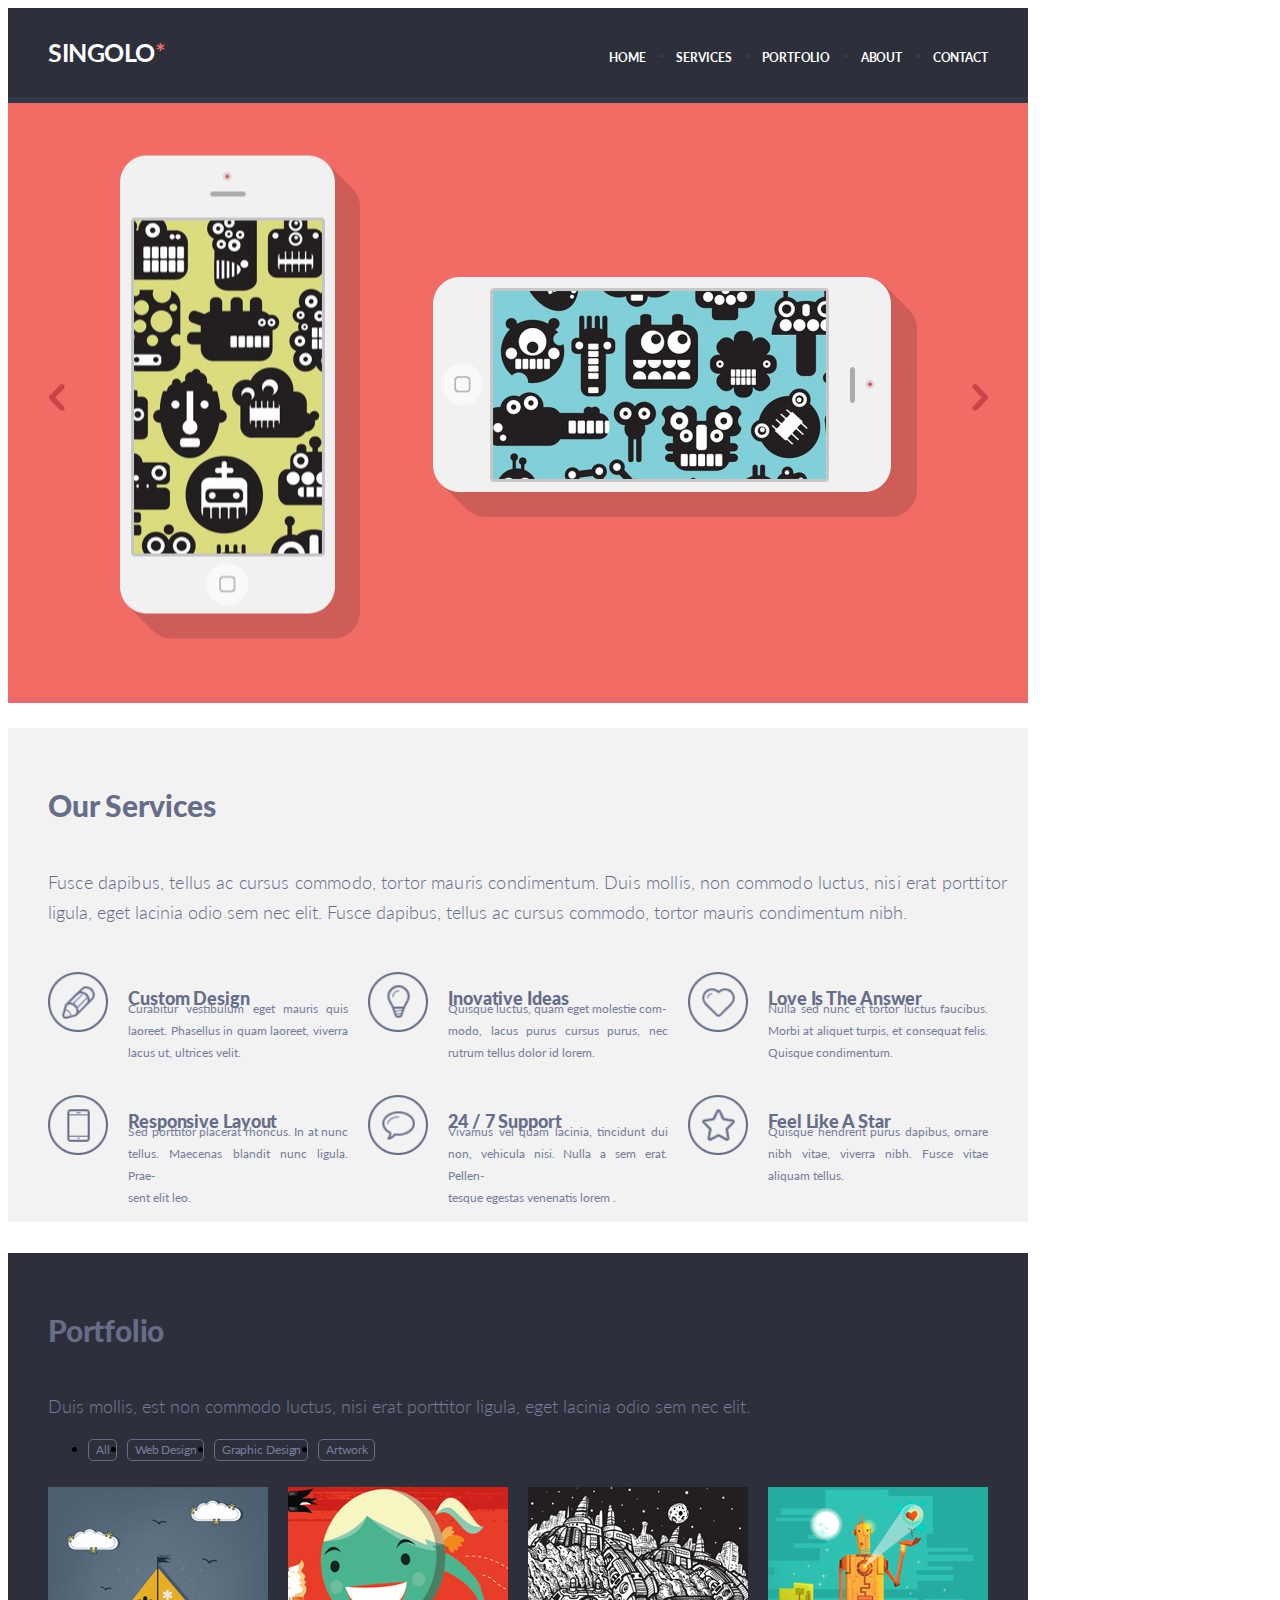
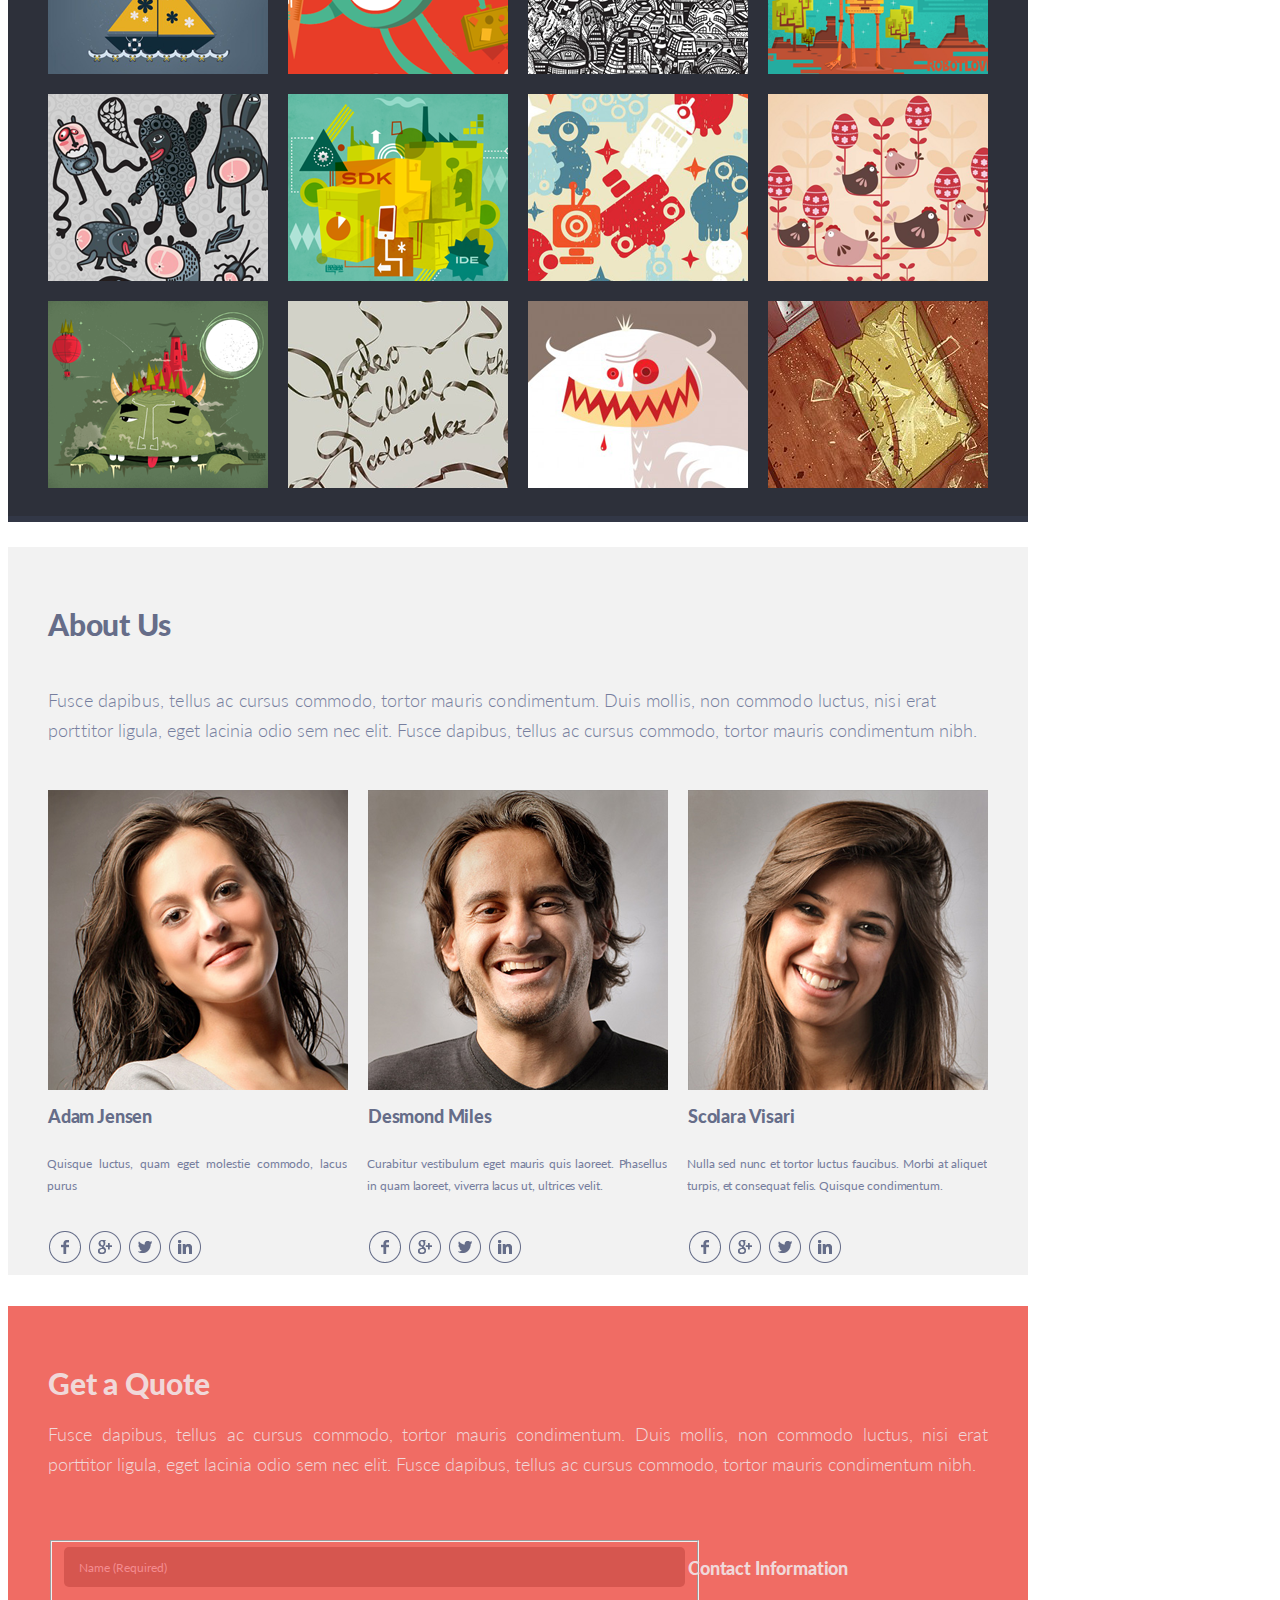
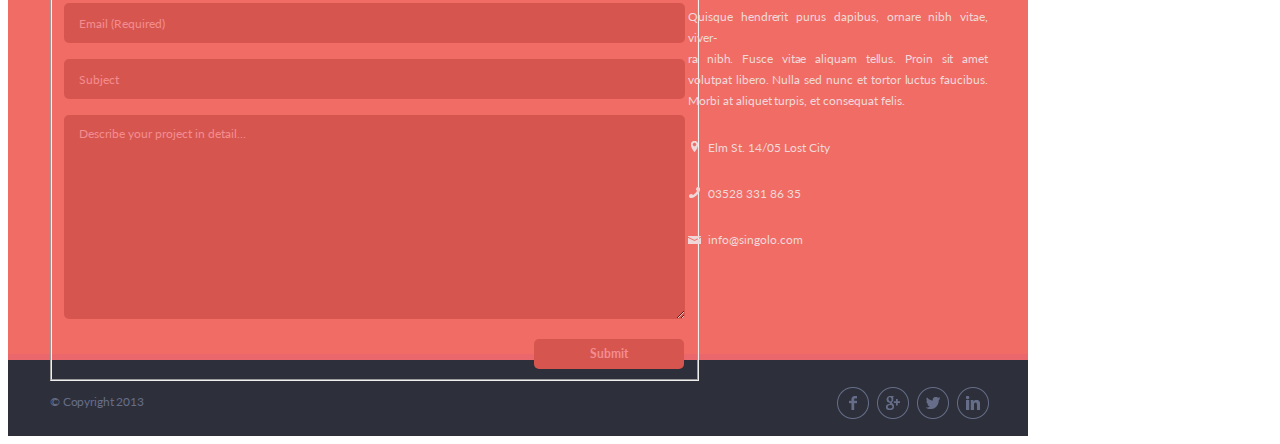
==== index.html @ c53ad495 "fix: change names" ====
<!DOCTYPE html>
<html lang="en">
<head>
  <meta charset="UTF-8">
  <meta name="viewport" content="width=device-width, initial-scale=1.0">
  <meta http-equiv="X-UA-Compatible" content="ie=edge">
  <link rel="stylesheet" href="style.css">
  <link rel="stylesheet" href="http://yui.yahooapis.com/3.18.1/build/cssreset/cssreset-min.css">
  <link rel="stylesheet" href="https://fonts.googleapis.com/css?family=Lato:300,400,700,900&display=swap">
  <title>Singolo</title>
</head>
<body>
  <header class="header">
    <div class="inner">
      <h1 class="h1">SINGOLO<span class="h1-add">*</span></h1>
      <nav class="main-nav">
        <ul class="nav">
          <li class="nav-item"><a href="#">HOME</a></li>
          <li class="nav-item dot">·</li>
          <li class="nav-item"><a href="#">SERVICES</a></li>
          <li class="nav-item dot">·</li>
          <li class="nav-item"><a href="#">PORTFOLIO</a></li>
          <li class="nav-item dot">·</li>
          <li class="nav-item"><a href="#">ABOUT</a></li>
          <li class="nav-item dot">·</li>
          <li class="nav-item"><a href="#">CONTACT</a></li>
        </ul>
      </nav>
    </div>
  </header>
  <section class="slider">
    <div class="slider-container">
      <div class="arrow block1"><img src="assets/images/right.svg" alt="Switch to the previous img" width="16" height="27"></div>
      <div class="block2"><img src="assets/images/iPhone_vertical.svg" alt="iPhone Vertical" width="240" height="484"></div>
      <div class="block3"><img src="assets/images/iPhone_horizontal.svg" alt="iPhone Horizontal" width="484" height="240"></div>
      <div class="arrow block4"><img src="assets/images/left.svg" alt="Switch to the next img" width="16" height="27"></div>
    </div>
  </section>
  <section class="services">
    <div class="intro">
      <h2 class="h2-services">Our Services</h2>
      <p class="zero-descr">Fusce dapibus, tellus ac cursus commodo, tortor mauris condimentum. Duis mollis, non commodo luctus, nisi erat porttitor <br><span class="zero-descr-line">ligula, eget lacinia odio sem nec elit. Fusce dapibus, tellus ac cursus commodo, tortor mauris condimentum nibh.</span></p>
    </div>
    <div class="service-block">
      <div class="grid_icon">
        <img class="icon" src="assets/images/pen.svg" alt="Icon" width="60" height="60">
        <h3 class="name">Custom Design</h3>
        <p class="text">Curabitur vestibulum eget mauris quis laoreet. Phasellus in quam laoreet, viverra lacus ut, ultrices velit.</p>
      </div>
      <div class="grid_icon">
        <img class="icon" src="assets/images/bulb.svg" alt="Icon" width="60" height="60">
        <h3 class="name">Inovative Ideas</h3>
        <p class="text">Quisque luctus, quam eget molestie com-<br>modo, lacus purus cursus purus, nec rutrum tellus dolor id lorem.</p>
      </div>
      <div class="grid_icon">
        <img class="icon" src="assets/images/heart.svg" alt="Icon" width="60" height="60">
        <h3 class="name">Love Is The Answer</h3>
        <p class="text">Nulla sed nunc et tortor luctus faucibus. Morbi at aliquet turpis, et consequat felis. Quisque condimentum.</p>
      </div>
      <div class="grid_icon">
        <img class="icon" src="assets/images/phone.svg" alt="Icon" width="60" height="60">
        <h3 class="name">Responsive Layout</h3>
        <p class="text">Sed porttitor placerat rhoncus. In at nunc tellus. Maecenas blandit nunc ligula. Prae-<br>sent elit leo.</p>
      </div>
      <div class="grid_icon">
        <img class="icon" src="assets/images/bubble.svg" alt="Icon" width="60" height="60">
        <h3 class="name">24 / 7 Support</h3>
        <p class="text">Vivamus vel quam lacinia, tincidunt dui non, vehicula nisi. Nulla a sem erat. Pellen-<br>tesque egestas venenatis lorem .</p>
      </div>
      <div class="grid_icon">
        <img class="icon" src="assets/images/star.svg" alt="Icon" width="60" height="60">
        <h3 class="name">Feel Like A Star</h3>
        <p class="text">Quisque hendrerit purus dapibus, ornare nibh vitae, viverra nibh. Fusce vitae aliquam tellus.</p>
      </div>
    </div>
  </section>
  <section class="top">
    <h2 class="portfolio">Portfolio</h2>
    <p class="first-descr">Duis mollis, est non commodo luctus, nisi erat porttitor ligula, eget lacinia odio sem nec elit.</p>
    <nav>
      <ul class="nav">
        <li><a class="nav-second" href="#">All</a></li>
        <li><a class="nav-second" href="#">Web Design</a></li>
        <li><a class="nav-second" href="#">Graphic Design</a></li>
        <li><a class="nav-second" href="#">Artwork</a></li>
      </ul>
    </nav>
    <div class="gallery">
      <img class="item" src="assets/images2/Image1.png" alt="Art" width="220" height="187">
      <img class="item" src="assets/images2/Image2.png" alt="Art" width="220" height="187">
      <img class="item" src="assets/images2/Image3.png" alt="Art" width="220" height="187">
      <img class="item" src="assets/images2/Image4.png" alt="Art" width="220" height="187">
      <img class="item" src="assets/images2/Image5.png" alt="Art" width="220" height="187">
      <img class="item" src="assets/images2/Image6.png" alt="Art" width="220" height="187">
      <img class="item" src="assets/images2/Image7.png" alt="Art" width="220" height="187">
      <img class="item" src="assets/images2/Image8.png" alt="Art" width="220" height="187">
      <img class="item" src="assets/images2/Image9.png" alt="Art" width="220" height="187">
      <img class="item" src="assets/images2/Image10.png" alt="Art" width="220" height="187">
      <img class="item" src="assets/images2/Image11.png" alt="Art" width="220" height="187">
      <img class="item" src="assets/images2/Image12.png" alt="Art" width="220" height="187">
    </div>
  </section>
  <section class="about">
    <h2 class="h2">About Us</h2>
    <p class="second-descr"><span class="sec-line">Fusce dapibus, tellus ac cursus commodo, tortor mauris condimentum. Duis mollis, non commodo luctus, nisi erat porttitor</span> ligula, eget lacinia odio sem nec elit. Fusce dapibus, tellus ac cursus commodo, tortor mauris condimentum nibh.</p>
    <div class="info">
      <div class="contact">
        <img class="photo" src="assets/images2/photo1.png" alt="Photo" width="300" height="300">
        <h3 class="h3">Adam Jensen</h3>
        <p class="personal-info">Quisque luctus, quam eget molestie commodo, lacus purus<br> cursus purus, nec rutrum tellus dolor id lorem.</p>
        <div class="social">
          <div class="icon"><a href="#"><img src="assets/images2/facebook.svg" width="35" height="35" border="0" alt="Facebook"></a></div>
          <div class="icon"><a href="#"><img src="assets/images2/google.svg" width="35" height="35" border="0" alt="Google+"></a></div>
          <div class="icon"><a href="#"><img src="assets/images2/twitter.svg" width="35" height="35" border="0" alt="Twitter"></a></div>
          <div class="icon"><a href="#"><img src="assets/images2/linkedin.svg" width="35" height="35" border="0" alt="Linkedin"></a></div>
        </div>
      </div>
      <div class="contact">
        <img class="photo" src="assets/images2/photo2.png" alt="Photo" width="300" height="300">
        <h3 class="h3">Desmond Miles</h3>
        <p class="personal-info">Curabitur vestibulum eget mauris quis laoreet. Phasellus in quam laoreet, viverra lacus ut, ultrices velit.</p>
        <div class="social">
          <div class="icon"><a href="#"><img src="assets/images2/facebook.svg" width="35" height="35" border="0" alt="Facebook"></a></div>
          <div class="icon"><a href="#"><img src="assets/images2/google.svg" width="35" height="35" border="0" alt="Google+"></a></div>
          <div class="icon"><a href="#"><img src="assets/images2/twitter.svg" width="35" height="35" border="0" alt="Twitter"></a></div>
          <div class="icon"><a href="#"><img src="assets/images2/linkedin.svg" width="35" height="35" border="0" alt="Linkedin"></a></div>
        </div>
      </div>
        <div class="contact">
          <img class="photo" src="assets/images2/photo3.png" alt="Photo" width="300" height="300">
          <h3 class="h3">Scolara Visari</h3>
          <p class="personal-info">Nulla sed nunc et tortor luctus faucibus. Morbi at aliquet turpis, et consequat felis. Quisque condimentum.</p>
          <div class="social">
            <div class="icon"><a href="#"><img src="assets/images2/facebook.svg" width="35" height="35" border="0" alt="Facebook"></a></div>
            <div class="icon"><a href="#"><img src="assets/images2/google.svg" width="35" height="35" border="0" alt="Google+"></a></div>
            <div class="icon"><a href="#"><img src="assets/images2/twitter.svg" width="35" height="35" border="0" alt="Twitter"></a></div>
            <div class="icon"><a href="#"><img src="assets/images2/linkedin.svg" width="35" height="35" border="0" alt="Linkedin"></a></div>
          </div>
        </div>
    </div>
  </section>
  <section class="form">
    <h2 class="form-name">Get a Quote</h2>
    <p class="form-description">Fusce dapibus, tellus ac cursus commodo, tortor mauris condimentum. Duis mollis, non commodo luctus, nisi erat porttitor ligula, eget lacinia odio sem nec elit. Fusce dapibus, tellus ac cursus commodo, tortor mauris condimentum nibh.</p>
    <div class="form-container">
      <form class="form-inner-paste" action="#" method="post">
        <fieldset class="form-post">
          <input class="field" type="text" name="username" placeholder="Name (Required)" required><br>
          <input class="field" type="email" name="email" placeholder="Email (Required)" required><br>
          <input class="field" type="text" name="subject" placeholder="Subject"><br>
          <textarea class="field txt-area" name="project-details" rows="8" cols="75" placeholder="Describe your project in detail..."></textarea>
          <input class="submit" type="submit" name="submit" value="Submit">
        </fieldset>
      </form>
      <div class="form-inner-info">
        <h3 class="contact-info">Contact Information</h3>
        <p class="contact-info-description">Quisque hendrerit purus dapibus, ornare nibh vitae, viver-<br>ra nibh. Fusce vitae aliquam tellus. Proin sit amet volutpat libero. Nulla sed nunc et tortor luctus faucibus. Morbi at aliquet turpis, et consequat felis.</p>
        <div class="contacts">
          <div class="contact-location">
            <img src="assets/images3/location.svg" alt="location" width="7" height="11">
            <p>Elm St. 14/05 Lost City</p>
          </div>
          <div class="contact-phone">
            <img src="assets/images3/contact-phone.svg" alt="phone" width="11" height="11">
            <p><a class="contact-link" href="tel:+03528 331 86 35">03528 331 86 35</a></p>
          </div>
          <div class="contact-mail">
            <img src="assets/images3/mail.svg" alt="mail" width="13" height="8">
            <p><a class="contact-link" href="mail:info@singolo.com">info@singolo.com</a></p>
          </div>
        </div>
      </div>
    </div>
  </section>
  <footer class="footer">
    <div class="footer-inner">
      <p class="copyright">© Copyright 2013</p>
      <div class="social-links">
        <div class="icon"><a href="#"><img src="assets/images2/facebook.svg" width="35" height="35" border="0" alt="Facebook"></a></div>
        <div class="icon"><a href="#"><img src="assets/images2/google.svg" width="35" height="35" border="0" alt="Google+"></a></div>
        <div class="icon"><a href="#"><img src="assets/images2/twitter.svg" width="35" height="35" border="0" alt="Twitter"></a></div>
        <div class="icon"><a href="#"><img src="assets/images2/linkedin.svg" width="35" height="35" border="0" alt="Linkedin"></a></div>
      </div>
    </div>
  </footer>
</body>
</html>
---- style.css ----
body {
  width: 1020px;
}

.header {
  width: 1020px;
  height: 89px;
  background-color: #2d303a;
  border-bottom: 6px solid #323746;
}

.inner {
  display: flex;
  justify-content: space-between;
  align-items: baseline;
}

.h1 {
  margin-left: 40px;
  margin-top: 41px;
  font-size: 25px;
  line-height: 6px;
  font-family: "Lato", "Verdana", sans-serif;
  font-weight: 700;
  letter-spacing: -0.5px;
  text-align: left;
  color: #ffffff;
}

.h1-add {
  color: #f06c64
}

.nav {
  display: flex;
  justify-content: flex-end;
  align-items: baseline;
  margin-top: 38px;
  margin-right: 40px;
}

.nav-item {
  display: block;
  padding-left: 13px;
  letter-spacing: -0.8px;
  list-style-type: none;
}

.dot {
  color: #494e62;
}

.nav-item > a {
  text-align: right;
  text-decoration: none;
  font-size: 12px;
  line-height: 6px;
  color: #ffffff;
  font-family: "Lato", "Verdana", sans-serif;
  font-weight: 700;
  letter-spacing: -0.1px;
}

.nav-item > a:hover {
  color: #f06c64;
}

.nav-item > a:active {
  text-decoration: underline;
}

.slider  {
  width: 1020px;
  height: 594px;
  background-color: #f06c64;
  border-bottom: 6px solid #ea676b;
}

.slider-container {
  display: flex;
  justify-content: flex-start;
}

.block1 {
  padding-left: 41px;
  padding-top: 281px;
  position: static;
}

.block2 {
  padding-left: 55px;
  padding-top: 52px;
}

.block3 {
  padding-left: 73px;
  padding-top: 174px;
}

.block4 {
  padding-left: 55px;
  padding-top: 281px;
  position: static;
}

.arrow:hover {
  opacity: 40%;
}

.services {
  width: 1020px;
  height: 494px;
  background-color: #f2f2f2;
  border-bottom: 6px solid #ffffff;
}

.h2-services {
  padding-left: 40px;
  padding-top: 59px;
  font-size: 30px;
  color: #666d89;
  font-family: "Lato", "Verdana", sans-serif;
  font-weight: 900;
  letter-spacing: -0.16px;
}

.zero-descr {
  display: block;
  overflow: hidden;
  height: 60px;
  width: 980px;
  padding-top: 19px;
  padding-left: 40px;
  line-height: 30px;
  font-size: 18px;
  font-family: "Lato", "Verdana", sans-serif;
  font-weight: 300;
  letter-spacing: 0.15px;
  text-align: left;
  color: #666d89;
}

.zero-descr-line {
  letter-spacing: 0;
}

.service-block {
  display: flex;
  flex-wrap: wrap;
  width: 960px;
  height: 222px;
  margin: 40px;
  margin-top: 44px;
  justify-content: space-between;
  align-content: space-between;
}

.grid_icon {
  width: 320px;
  height: 99px;
  display: grid;
  grid-column-gap: 20px;
  grid: [row1-start] "icon name" 27px [row1-end]
        [row2-start] "icon text" 80px [row2-end]
        / 60px 220px;
}

.icon {
  grid-area: icon;
  align-self: flex-start;
  margin-top: 1px;
}

.name {
  grid-area: name;
  font-size: 18px;
  line-height: 18px;
  color: #666d89;
  font-family: "Lato", "Verdana", sans-serif;
  font-weight: 900;
  letter-spacing: -0.1px;
  text-align: left;
}

.text {
  margin: 0;
  padding: 0;
  grid-area: text;
  width: 220px;
  height: 80px;
  font-size: 12px;
  line-height: 22px;
  color: #767e9e;
  font-family: "Lato", "Verdana", sans-serif;
  font-weight: 400;
  text-align: justify;
}

.top {
  width: 1020px;
  height: 863px;
  background-color: #2d303a;
  border-bottom: 6px solid #323746;
}

.portfolio {
  padding-left: 40px;
  padding-top: 68px;
  font-size: 30px;
  line-height: 18px;
  font-family: "Lato", "Verdana", sans-serif;
  font-weight: 900;
  text-align: left;
  letter-spacing: -0.2px;
  color: #666d89;
}

.first-descr {
  width: 940px;
  padding-left: 40px;
  padding-top: 27px;
  font-size: 18px;
  line-height: 30px;
  font-family: "Lato", "Verdana", sans-serif;
  font-weight: 300;
  text-align: left;
  color: #767e9e;
}

.nav {
  display: flex;
  justify-content: flex-start;
  margin-left: 40px;
  margin-top: 10px;
}

.nav-second {
  margin-right: 10px;
  padding: 2px 6px 3px 7px;;
  font-size: 12px;
  line-height: 22px;
  font-family: "Lato", "Verdana", sans-serif;
  font-weight: 400;
  text-decoration: none;
  letter-spacing: -0.1px;
  color: #767e9e;
  border-radius: 5px;
  border: 1px solid #666d89;
}

.nav-second:hover {
  color: #dedede;
  border: 1px solid #dedede;
}

.gallery {
  display: flex;
  flex-flow: row wrap;
  justify-content: flex-start;
  overflow: hidden;
  width: 960px;
  height: 621px;
  margin-left: 30px;
  margin-top: 10px;
}

.item {
  padding: 10px;
}

.about {
  width: 1020px;
  height: 728px;
  background-color: #f2f2f2;
  border-bottom: 6px solid #ffffff;
}

.h2 {
  padding-left: 40px;
  padding-top: 68px;
  font-size: 30px;
  line-height: 18px;
  font-family: "Lato", "Verdana", sans-serif;
  font-weight: 900;
  text-align: left;
  letter-spacing: -0.2px;
  color: #666d89;
}

.second-descr {
  display: block;
  overflow: hidden;
  width: 940px;
  height: 57px;
  padding-left: 40px;
  padding-top: 27px;
  font-size: 18px;
  line-height: 30px;
  font-family: "Lato", "Verdana", sans-serif;
  font-weight: 300;
  text-align: left;
  color: #767e9e;
}

.sec-line {
  letter-spacing: 0.15px;
}

.info {
  display: flex;
  justify-content: space-between;
  width: 940px;
  margin-left: 40px;
  margin-top: 48px;
}

.contact {
  display: flex;
  flex-direction: column;
}

.h3 {
  margin-top: 17px;
  font-size: 18px;
  line-height: 18px;
  font-family: "Lato", "Verdana", sans-serif;
  font-weight: 900;
  text-align: justify;
  letter-spacing: -0.18px;
  color: #666d89;
}

.personal-info {
  display: block;
  overflow: hidden;
  margin-top: 10px;
  margin-left: -1px;
  width: 300px;
  height: 43px;
  font-size: 12px;
  line-height: 22px;
  font-family: "Lato", "Verdana", sans-serif;
  font-weight: 400;
  text-align: justify;
  letter-spacing: -0.06px;
  color: #767e9e;
}

.social {
  display: flex;
  margin-top: 21px;
}

.icon {
  margin-right: 5px;
}

.icon:hover {
  opacity: 50%;
}

.form {
  width: 1020px;
  height: 648px;
  background-color: #f06c64;
  border-bottom: 6px solid #ea676b;
}

.form-name {
  padding-left: 40px;
  padding-top: 68px;
  font-size: 30px;
  line-height: 18px;
  font-family: "Lato", "Verdana", sans-serif;
  font-weight: 900;
  text-align: left;
  letter-spacing: -0.15px;
  color: #f0d8d9;
}

.form-description {
  margin-left: 40px;
  margin-top: 27px;
  width: 940px;
  height: 57px;
  font-size: 18px;
  line-height: 30px;
  font-family: "Lato", "Verdana", sans-serif;
  font-weight: 300;
  text-align: justify;
  color: #f0d8d9;
}

.form-container {
  display: flex;
  justify-content: space-between;
  width: 960px;
  margin-left: 40px;
}

.form-inner-paste {
  display: flex;
  flex-direction: column;
  align-items: space-between;
  width: 620px;
  margin-top: 46px;
}

.field {
  width: 604px;
  height: 38px;
  padding-left: 15px;
  margin-bottom: 16px;
  border-radius: 5px;
  border-style: hidden;
  font-size: 12px;
  line-height: 22px;
  font-family: "Lato", "Verdana", sans-serif;
  font-weight: 400;
  background-color: #d6564f;
}

.field::-webkit-input-placeholder {
  color: #f48c8f;
}

.field:focus::-webkit-input-placeholder {
  color: transparent;
}

.field::-moz-placeholder {
  color: #f48c8f;
}

.field:focus::-moz-placeholder {
  color: transparent;
}

.field:invalid:focus {
  border: 3px solid red;
}

.txt-area {
  width: 604px;
  height: 194px;
  padding-left: 15px;
  padding-top: 8px;
}

.submit {
  width: 150px;
  height: 30px;
  margin-left: 470px;
  border-radius: 5px;
  border-style: hidden;
  font-size: 12px;
  line-height: 22px;
  font-family: "Lato", "Verdana", sans-serif;
  font-weight: 700;
  color: #f48c8f;
  background-color: #d6564f;
}

.form-inner-info {
  display: flex;
  flex-direction: column;
  width: 320px;
  margin-top: 47px;
}

.contact-info {
  font-size: 18px;
  line-height: 18px;
  font-family: "Lato", "Verdana", sans-serif;
  font-weight: 900;
  letter-spacing: -0.15px;
  text-align: left;
  color: #f0d8d9;
}

.contact-info-description {
  width: 300px;
  height: 107px;
  margin-top: 11px;
  font-size: 12px;
  line-height: 21px;
  font-family: "Lato", "Verdana", sans-serif;
  font-weight: 400;
  letter-spacing: -0.03px;
  text-align: justify;
  color: #f0d8d9;
}

.contacts {
  font-size: 12px;
  line-height: 22px;
  font-family: "Lato", "Verdana", sans-serif;
  font-weight: 400;
  text-align: left;
  color: #f0d8d9;
}

.contact-location {
  display: flex;
  justify-content: space-between;
  align-items: baseline;
  width: 139px;
  margin-left: 3px;
}

.contact-phone {
  display: flex;
  justify-content: space-between;
  align-items: baseline;
  width: 112px;
  margin-left: 1px;
}

.contact-mail {
  display: flex;
  justify-content: space-between;
  align-items: baseline;
  width: 115px;
}

.contact-link {
  text-decoration: none;
  color: #f0d8d9;
}

.footer {
  width: 1020px;
  height: 76px;
  background-color: #2d303a;
}

.footer-inner {
  display: flex;
  justify-content: space-between;
  align-items: center;
  width: 940px;
  margin-left: 42px;
  padding-top: 19px;
}

.copyright {
  display: block;
  padding-bottom: 15px;
  height: 11px;
  font-size: 12px;
  line-height: 22px;
  font-family: "Lato", "Verdana", sans-serif;
  font-weight: 400;
  text-align: left;
  letter-spacing: -0.15px;
  color: #666d89;
}

.social-links {
  display: flex;
  justify-content: space-between;
  width: 154px;
  padding-top: 2px;
}
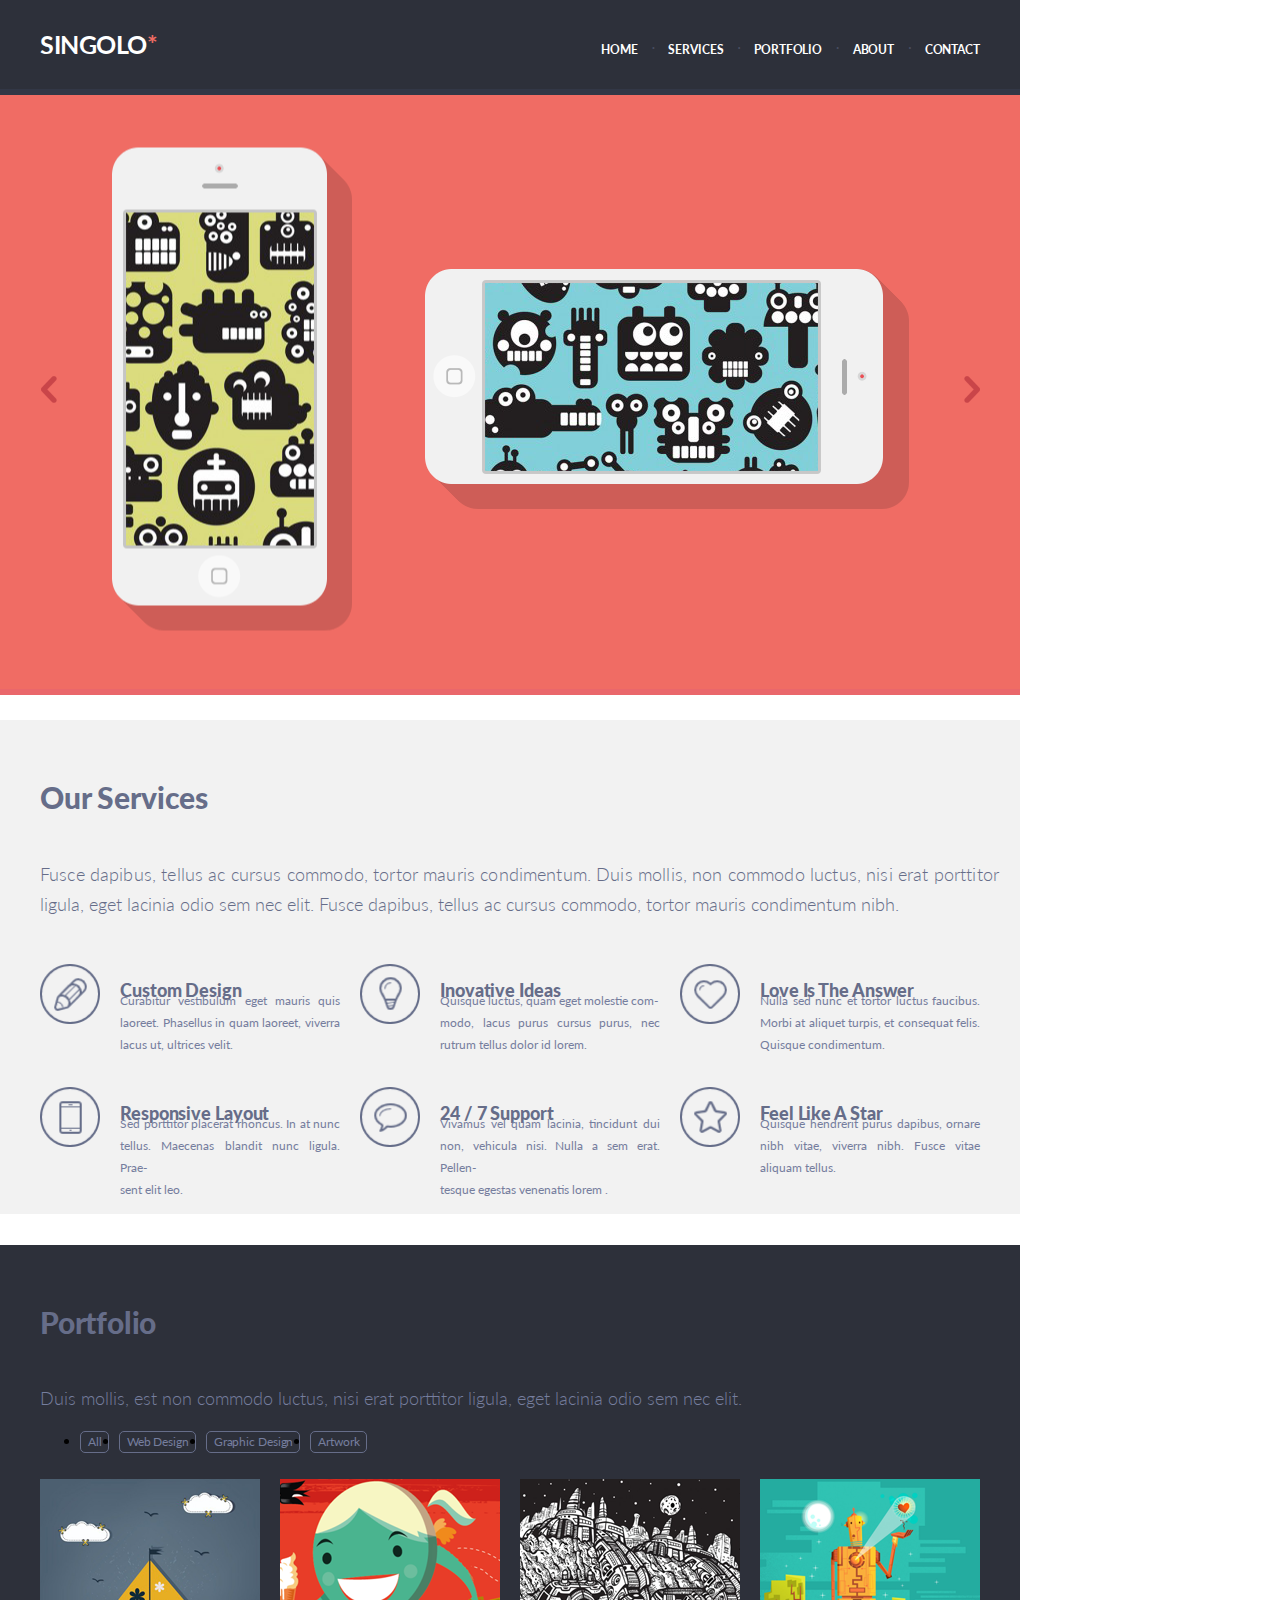
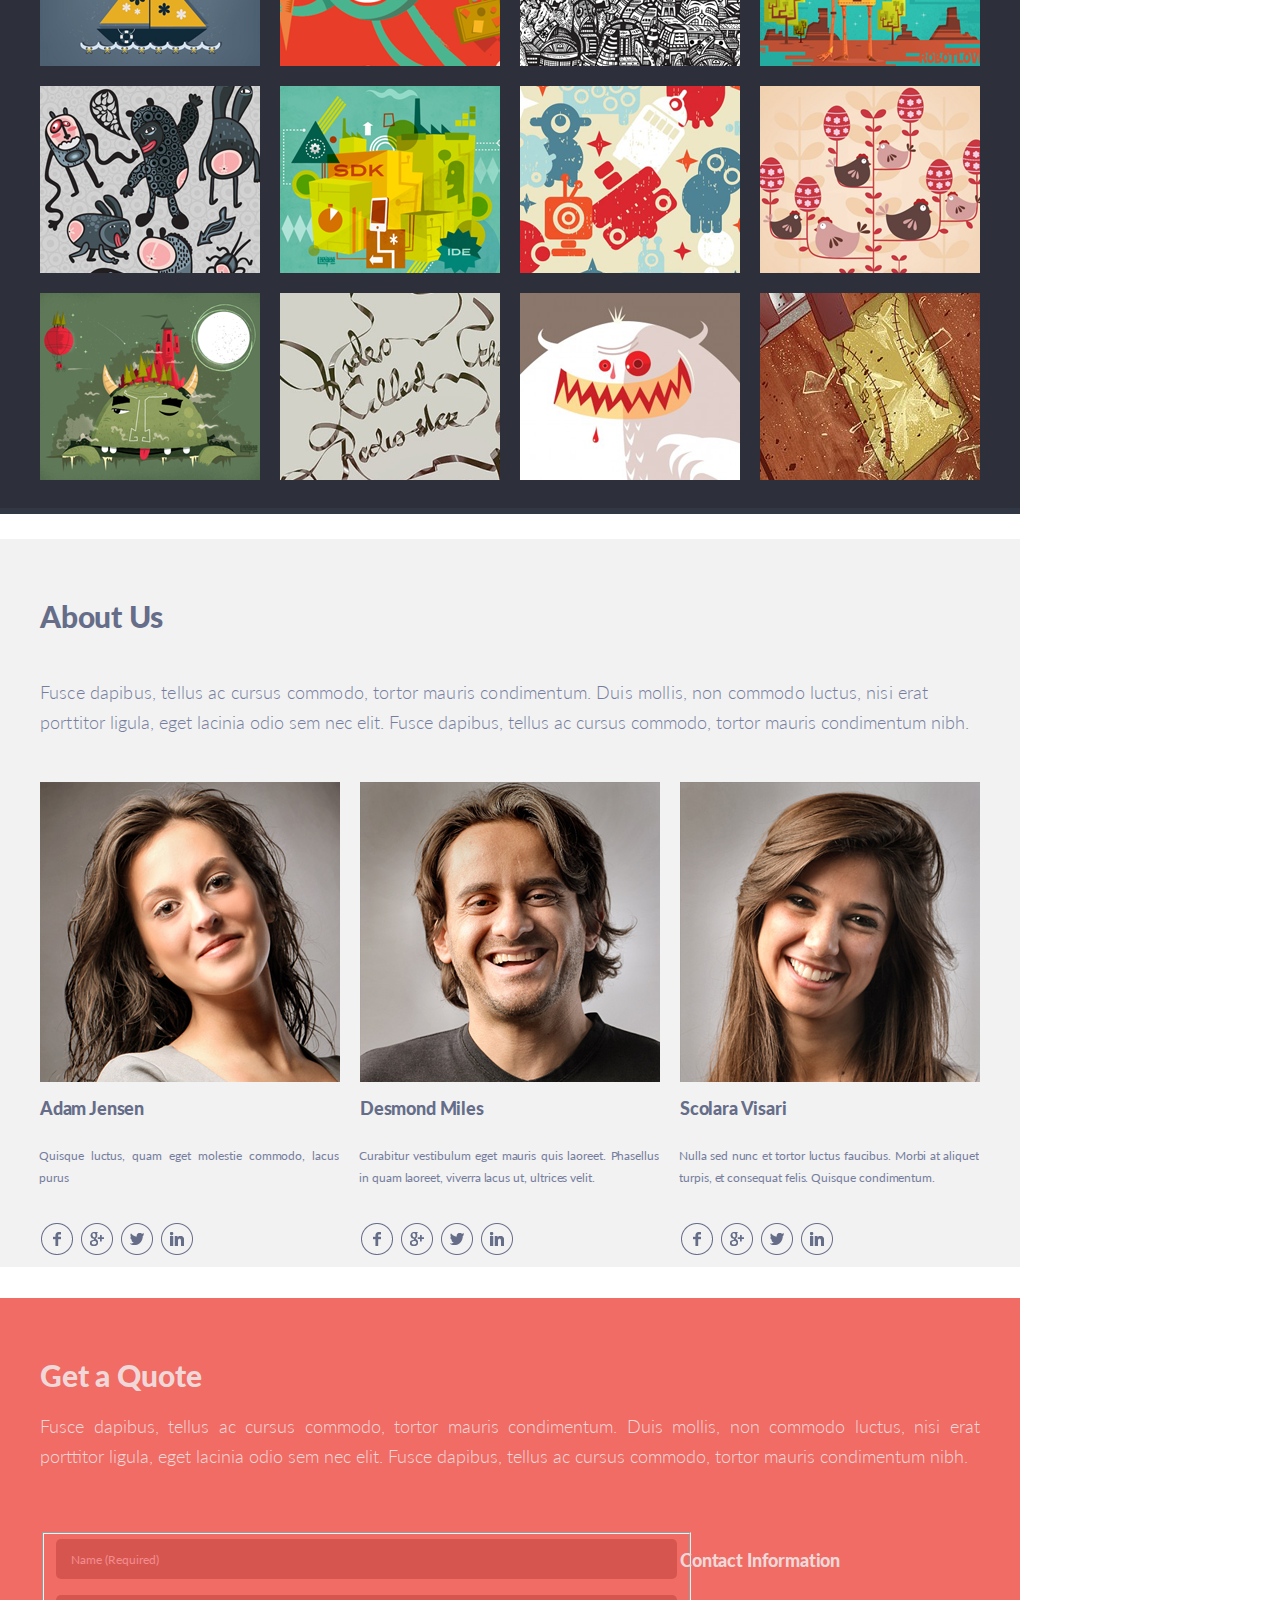
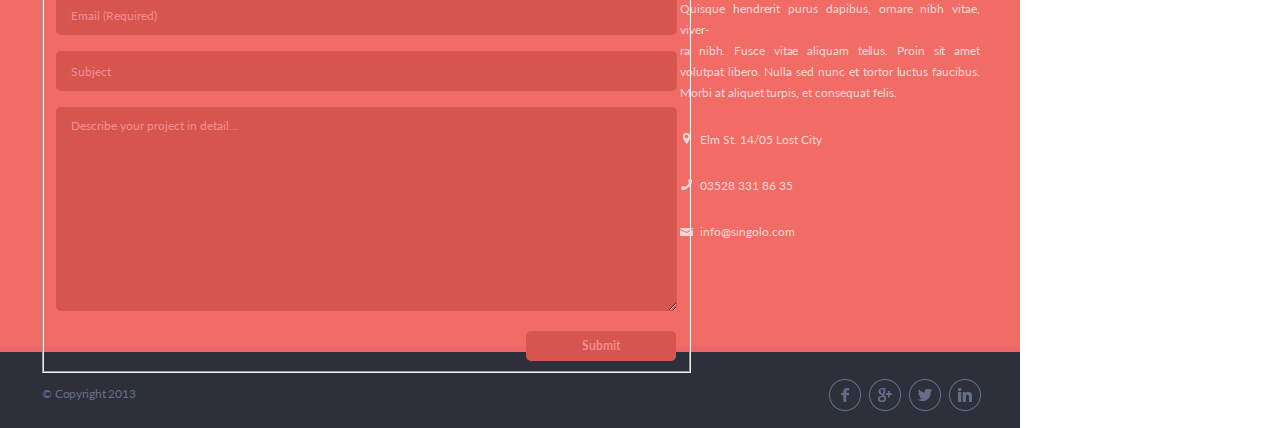
==== commit 003f5372: "feat: remove reset" ====
--- a/style.css
+++ b/style.css
@@ -1,5 +1,6 @@
-
 body {
+  margin: 0;
+  padding: 0;
   width: 1020px;
 }
 
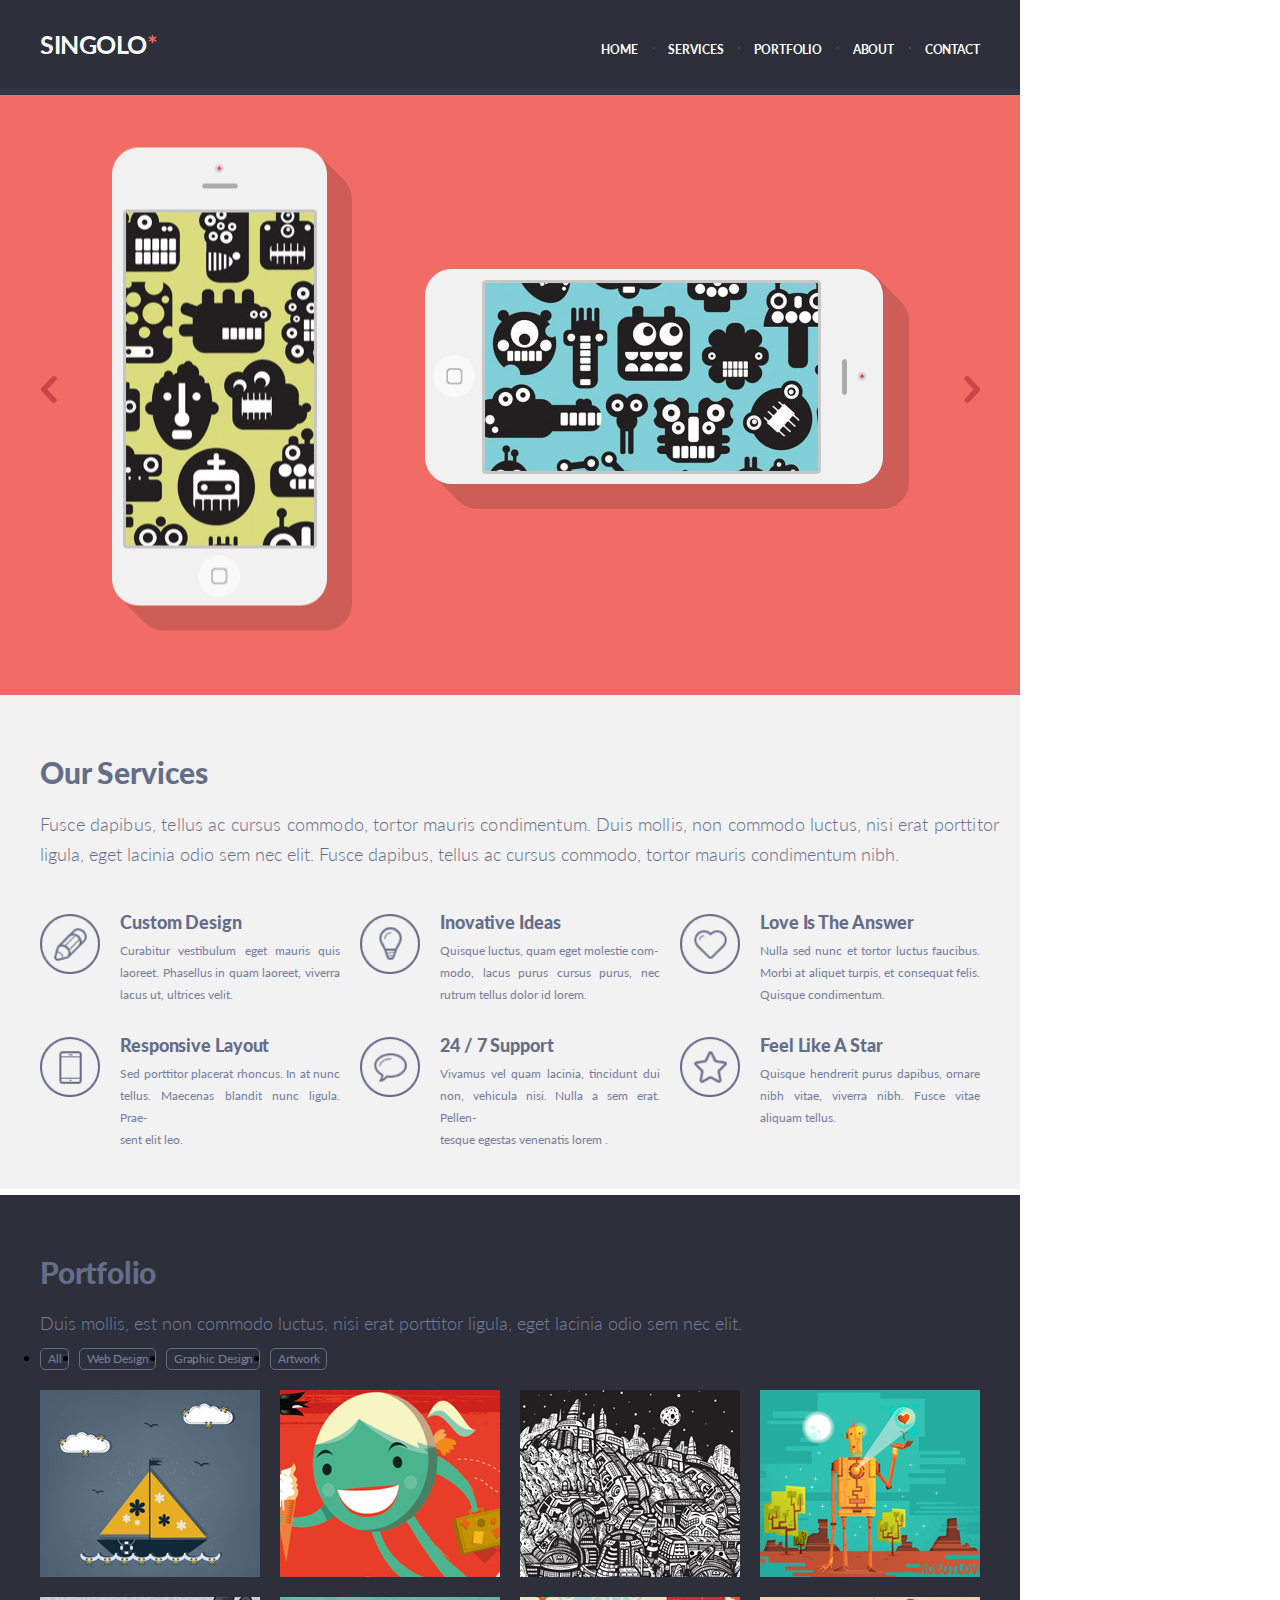
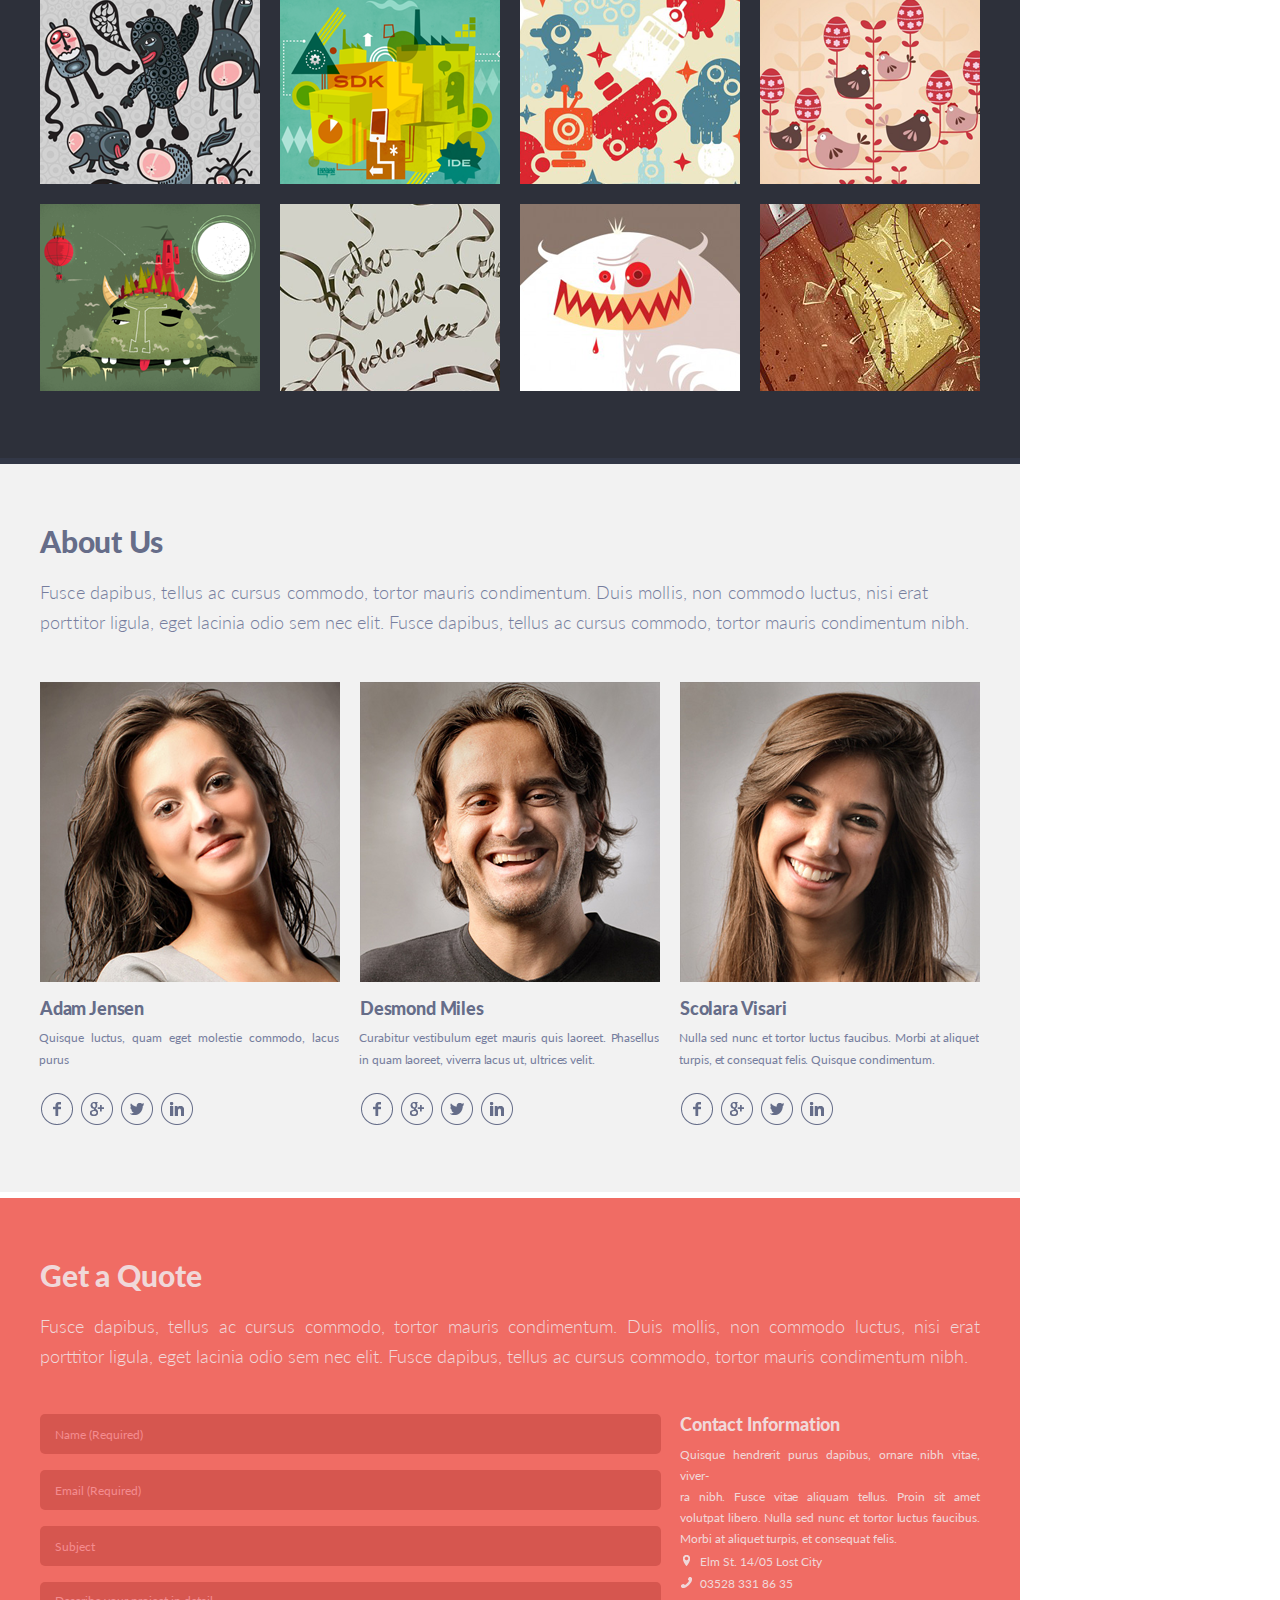
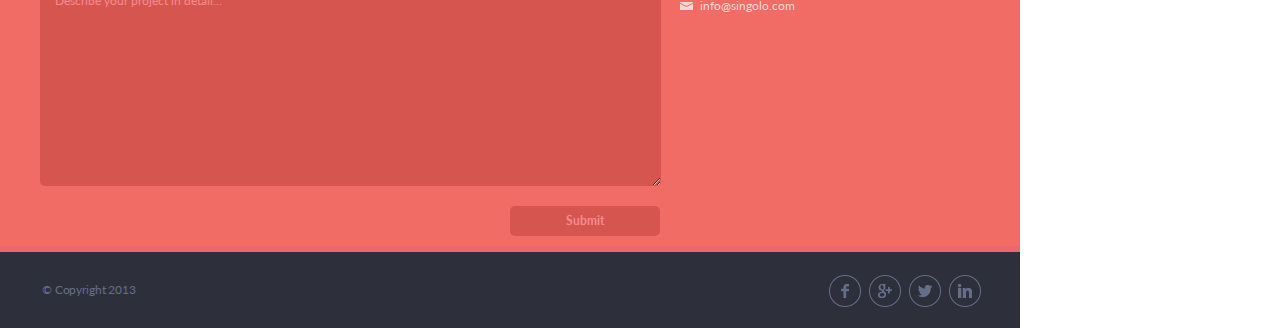
==== commit 3eb32fe4: "init: add script.js" ====
--- a/index.html
+++ b/index.html
@@ -7,6 +7,7 @@
   <link rel="stylesheet" href="style.css">
   <link rel="stylesheet" href="http://yui.yahooapis.com/3.18.1/build/cssreset/cssreset-min.css">
   <link rel="stylesheet" href="https://fonts.googleapis.com/css?family=Lato:300,400,700,900&display=swap">
+  <script src="script.js"></script>
   <title>Singolo</title>
 </head>
 <body>
--- a/style.css
+++ b/style.css
@@ -1,3 +1,12 @@
+h1, h2, h3, h4, p, ul, section {
+  padding: 0px;
+  margin: 0px;
+  margin-block-start: 0;
+  margin-block-end: 0;
+  margin-inline-start: 0px;
+  margin-inline-end: 0px;
+}
+
 body {
   margin: 0;
   padding: 0;
@@ -248,6 +257,7 @@
   color: #767e9e;
   border-radius: 5px;
   border: 1px solid #666d89;
+  list-style-type: none !important;
 }
 
 .nav-second:hover {
@@ -422,6 +432,17 @@
   background-color: #d6564f;
 }
 
+.form-post {
+  display: block;
+  margin-inline-start: 0;
+  margin-inline-end: 0;
+  padding-block-start: 0;
+  padding-inline-start: 0;
+  padding-inline-end: 0;
+  padding-block-end: 0;
+  border: none;
+}
+
 .field::-webkit-input-placeholder {
   color: #f48c8f;
 }
